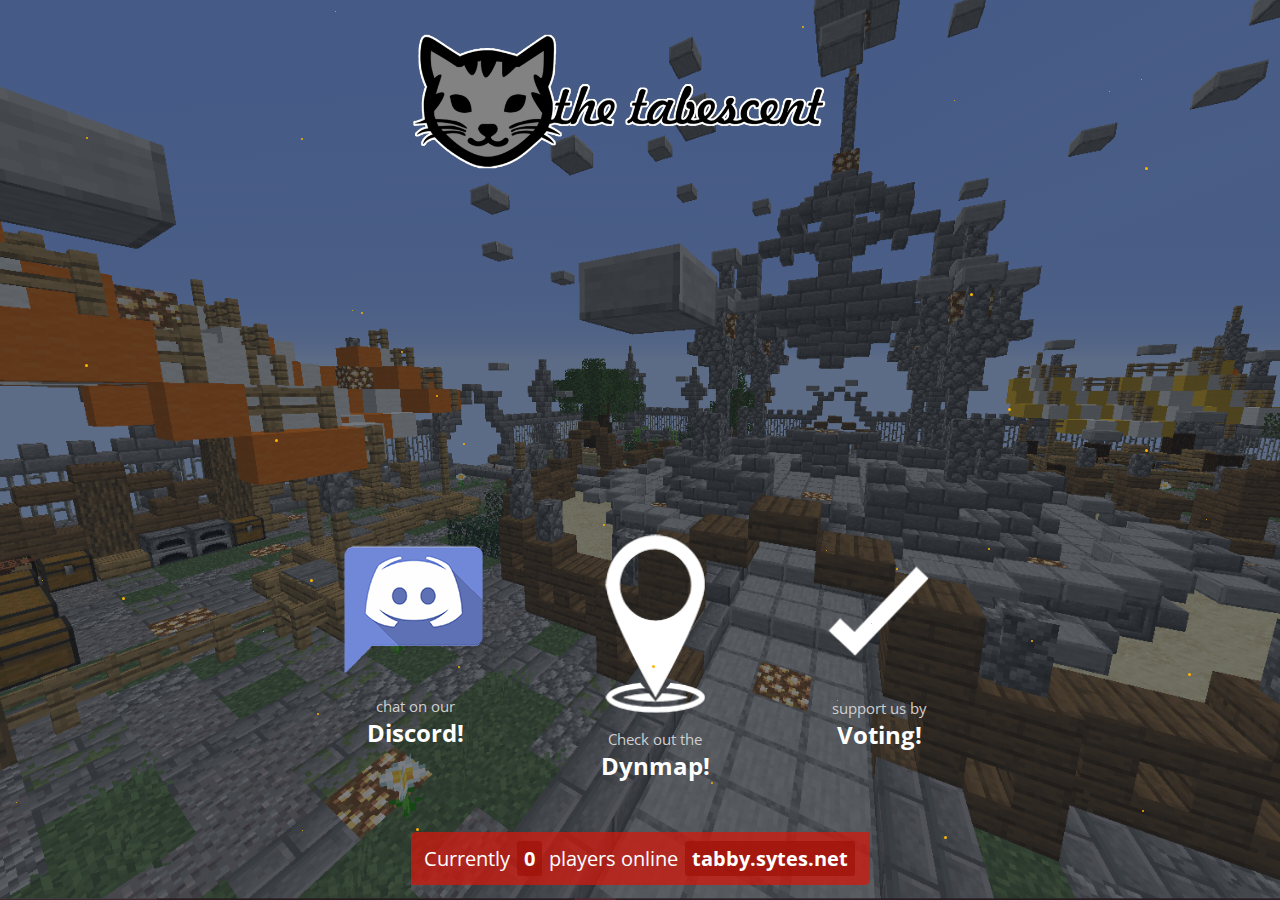
==== index.html @ b4e96ac9 "Add files via upload" ====
<!-- Proudly coded by Billy (https://bybilly.uk) -->
<!-- Version: 1.9 -->

<!DOCTYPE html>
<html>

<head>
	<!-- Info meta tags, important for social media + SEO -->
	<title>The Tabescent - Official WEbsite</title>
	<meta name="description"
		content="The Tabescent is a survival Minecraft server with several plugins and an interesting landscape to spice it up!">
	<meta property="og:title" content="The Tabescent - Official Website Portal">
	<meta property="og:site_name" content="The Tabescent">
	<meta property="og:description" content="Join us at tabby.sytes.net!">
	<meta property="og:image" content="https://bybilly.uk/portal/img/minecraft.jpg">
	<meta property="og:url" content="https://bybilly.uk/">
	<meta name="twitter:card" content="summary_large_image">


	<meta name="viewport" content="width=device-width, initial-scale=1.0">
	<meta charset="utf-8">
	<link rel="stylesheet" href="css/stylesheet.css">
	<link rel="stylesheet" href="dynmap.html">

	<link href="https://fonts.googleapis.com/css?family=Open+Sans:400,700&display=swap" rel="stylesheet">
	<!-- Favicon code -->
	<link rel="apple-touch-icon" sizes="180x180" href="/apple-touch-icon.png">
	<link rel="icon" type="image/png" sizes="32x32" href="/favicon-32x32.png">
	<link rel="icon" type="image/png" sizes="16x16" href="/favicon-16x16.png">
	<link rel="manifest" href="/site.webmanifest">
	<link rel="mask-icon" href="/safari-pinned-tab.svg" color="#ff7e00">
	<meta name="msapplication-TileColor" content="#444444">
	<meta name="theme-color" content="#444444">
</head>

<body>
	<div class="container">
		<div class="logo">
			<!-- In the img folder, upload your logo -->
			<!-- Make sure you name it 'logo.png' -->
			<img src="img/logo.png" alt="Tabescent logo">
		</div>

		<div class="items">
			<!-- Replace # with your forum URL-->
			<a href="https://www.invite.gg/thetabby" class="item forums" target="_blank">
				<div>
					<img src="img/forums.png" alt="Discord icon" class="img">
					<p class="subtitle">chat on our</p>
					<p class="title">Discord!</p>
				</div>
			</a>

			<!-- Replace # with your store URL -->
			<a href="dynmap.html" class="item store" target="_blank">
				<div>
					<img src="img/store.png" alt="Dynmap Link" class="img">
					<p class="subtitle">Check out the</p>
					<p class="title">Dynmap!</p>
				</div>
			</a>

			<!-- Replace # with your vote URL -->
			<a href="https://topg.org/Minecraft/server-623384" class="item vote" target="_blank">
				<div>
					<img src="img/vote.png" alt="Minecraft voting icon" class="img">
					<p class="subtitle">support us by</p>
					<p class="title">Voting!</p>
				</div>
			</a>


		</div>

		<div class="playercount">
			<!-- Replace play.myserver.net with your IP address -->
			<!-- Do it for both examples below -->
			<!-- Please set both your IP and port -->
			<p>Currently <span class="sip" data-ip="tabby.sytes.net" data-port="25565">
					0</span> players online <span class="ip">tabby.sytes.net</span></p>
		</div>
	</div>

	<script src="https://code.jquery.com/jquery-1.11.2.min.js" type="text/javascript"></script>
	<script src="js/firefly.js" type="text/javascript"></script>
	<script src="js/main.js" type="text/javascript"></script>
</body>

</html>
---- css/stylesheet.css ----
* {
	box-sizing: border-box;
}

body {
	/*Want to change background image?*/
	/*Upload a new one to the img folder.*/
	/*Make sure you name it 'minecraft.jpg'*/
	background: linear-gradient(rgba(20, 26, 35,0.55),rgba(20, 26, 35, 0.55)),
				url("../img/minecraft.jpg") no-repeat center center fixed;
	background-size: cover;
	font-family: "Open Sans", Helvetica;
	margin: 0;
	position: relative;
}

html, body {
	width: 100vw;
	height: 100vh;
	overflow-x: hidden;
	display: -webkit-box;
	display: -ms-flexbox;
	display: flex;
	-webkit-box-pack: center;
	    -ms-flex-pack: center;
	        justify-content: center;
	-webkit-box-align: center;
	    -ms-flex-align: center;
	        align-items: center;
}

a {
	text-decoration: none;
}

p {
	margin: 0;
	padding: 3px;
}

.container {
	text-align: center;
}

.logo img {
	width: 225px; /* Change image size for mobile */
	-webkit-animation-name: logo;
	        animation-name: logo;
	-webkit-animation-duration: 5s;
	        animation-duration: 5s;
	-webkit-animation-iteration-count: infinite;
	        animation-iteration-count: infinite;
	-webkit-animation-timing-function: ease-in-out;
	        animation-timing-function: ease-in-out;
}


@-webkit-keyframes logo {
	0% {
		-webkit-transform: scale(1);
		        transform: scale(1);
	}
	50% {
		-webkit-transform: scale(1.07);
		        transform: scale(1.07);
	}
	100% {
		-webkit-transform: scale(1);
		        transform: scale(1);
	}
}

@keyframes logo {
	0% {
		-webkit-transform: scale(1);
		        transform: scale(1);
	}
	50% {
		-webkit-transform: scale(1.07);
		        transform: scale(1.07);
	}
	100% {
		-webkit-transform: scale(1);
		        transform: scale(1);
	}
}

.playercount {
	display: inline-block;
	margin: 20px 15px 0 15px;
	padding: 2px 0;
	background-color: rgba(209, 25, 15, 0.75);
	font-size: 1em;
	color: white;
	text-align: center;
	border-radius: 5px 0 5px 0;
	line-height: 27px;
}

.playercount > p > span {
	font-weight: bold;
	padding: 1px 4px;
	border-radius: 3px;
	background: rgba(158, 17, 9, 0.7);
	margin: 0 2px;
}

.extrapad {
	padding: 0;
}

.ip {
	cursor: pointer;
}

.items {
	display: -webkit-box;
	display: -ms-flexbox;
	display: flex;
	-ms-flex-pack: distribute;
	    justify-content: space-around;
	-ms-flex-preferred-size: 100px;
	    flex-basis: 100px;
	padding: 18px 0 10px 0;

}

.item img {
	-webkit-transition: all 0.2s ease;
	-o-transition: all 0.2s ease;
	transition: all 0.2s ease;
	margin-bottom: 7px;
}

.item img:hover {
	-webkit-transform:scale(1.1);
	    -ms-transform:scale(1.1);
	        transform:scale(1.1);
}

.img {
	width: 80%;
}

.title {
	font-weight: bold;
	font-size: 17px;
	color: white;
}

.subtitle {
	color: #cfcfcf;
	font-size: 12px;
}

.title,
.subtitle {
	margin: 0;
	padding: 0;
}


@media(min-width: 400px) {
	.logo img {
		width: 500px; /* Change image size for mid sized devices */
	}

	.logo {
		margin-bottom: 220px;
	}


	.playercount {
		margin-top: 30px;
		padding: 5px;
	}

	.playercount > p > span {
		padding: 2px 7px;
	}
}

@media(min-width: 1250px) {
	.title {
		font-size: 24px;
	}

	.subtitle {
		font-size: 15px;
	}

	.logo img {
		width: 470px; /* Change image size for desktop */
	}

	.logo {
		margin-bottom: 220px;
	}
	.img {
		width: 100%;
	}
	.items {
		padding: 30px 0 20px 0;
	}
	.playercount {
		font-size: 1.22em;
		padding: 10px;
	}

	.extrapad {
		padding: 0 42.5px;
	}

	.playercount > p > span {
		padding: 4px 7px;
	}
}

@media(min-width: 1000px) {
	.items {
		-webkit-box-pack: center;
		    -ms-flex-pack: center;
		        justify-content: center;
	}

	.item:not(:first-child) {
		margin-left: 90px;
	}
}
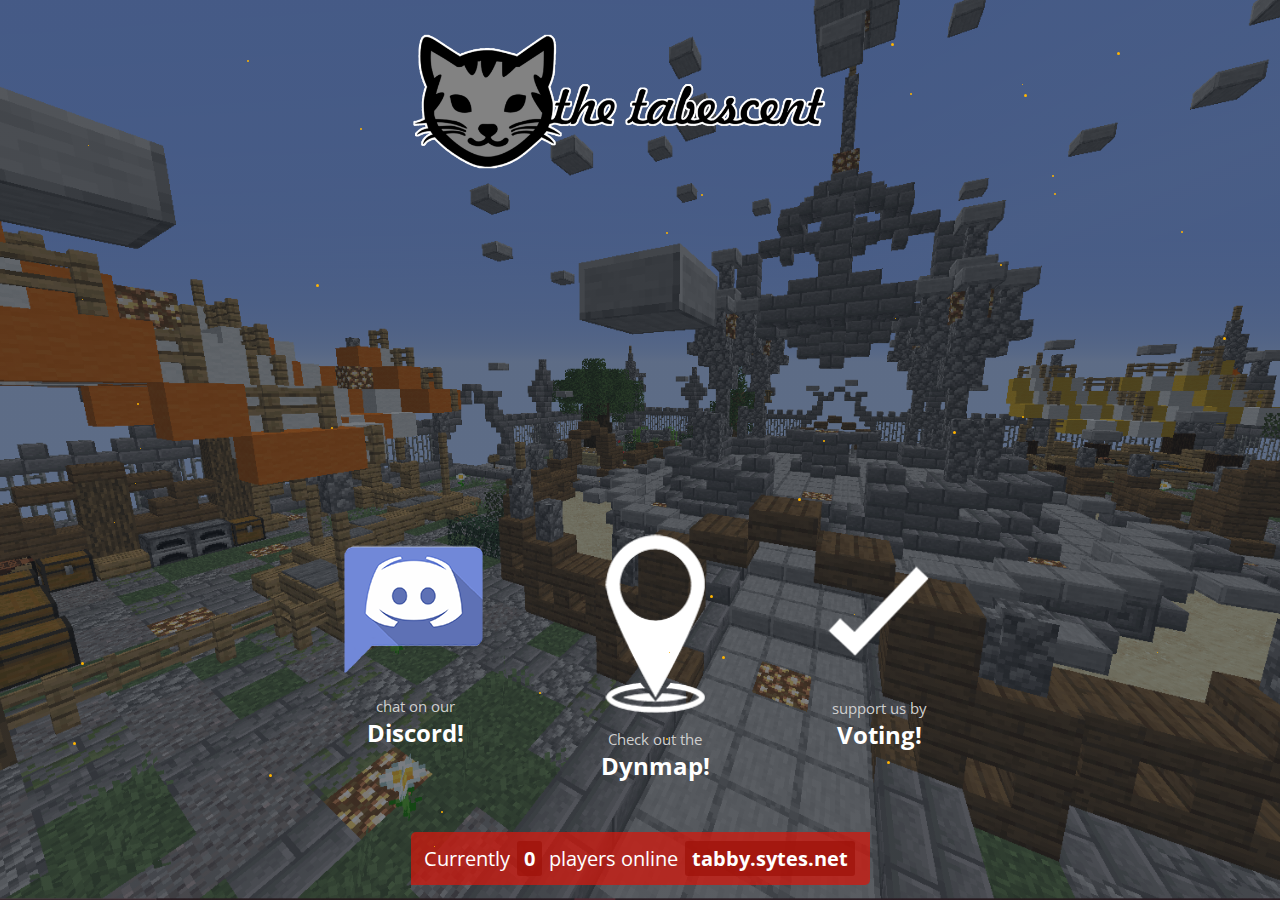
==== commit 37d814db: "Update index.html" ====
--- a/index.html
+++ b/index.html
@@ -6,14 +6,14 @@
 
 <head>
 	<!-- Info meta tags, important for social media + SEO -->
-	<title>The Tabescent - Official WEbsite</title>
+	<title>The Tabescent - Official Website</title>
 	<meta name="description"
 		content="The Tabescent is a survival Minecraft server with several plugins and an interesting landscape to spice it up!">
 	<meta property="og:title" content="The Tabescent - Official Website Portal">
 	<meta property="og:site_name" content="The Tabescent">
 	<meta property="og:description" content="Join us at tabby.sytes.net!">
-	<meta property="og:image" content="https://bybilly.uk/portal/img/minecraft.jpg">
-	<meta property="og:url" content="https://bybilly.uk/">
+	<meta property="og:image" content="https://github.com/bideco/tabby/blob/main/img/minecraft.jpg?raw=true">
+	<meta property="og:url" content="https://bideco.github.io/tabby/">
 	<meta name="twitter:card" content="summary_large_image">
 
 
@@ -51,8 +51,8 @@
 				</div>
 			</a>
 
-			<!-- Replace # with your store URL -->
-			<a href="dynmap.html" class="item store" target="_blank">
+			<!-- "dynmap.html" Replace # with your store URL -->
+			<a href="http://tabby.sytes.net:8123/" class="item store" target="_blank">
 				<div>
 					<img src="img/store.png" alt="Dynmap Link" class="img">
 					<p class="subtitle">Check out the</p>
@@ -86,4 +86,4 @@
 	<script src="js/main.js" type="text/javascript"></script>
 </body>
 
-</html>+</html>
